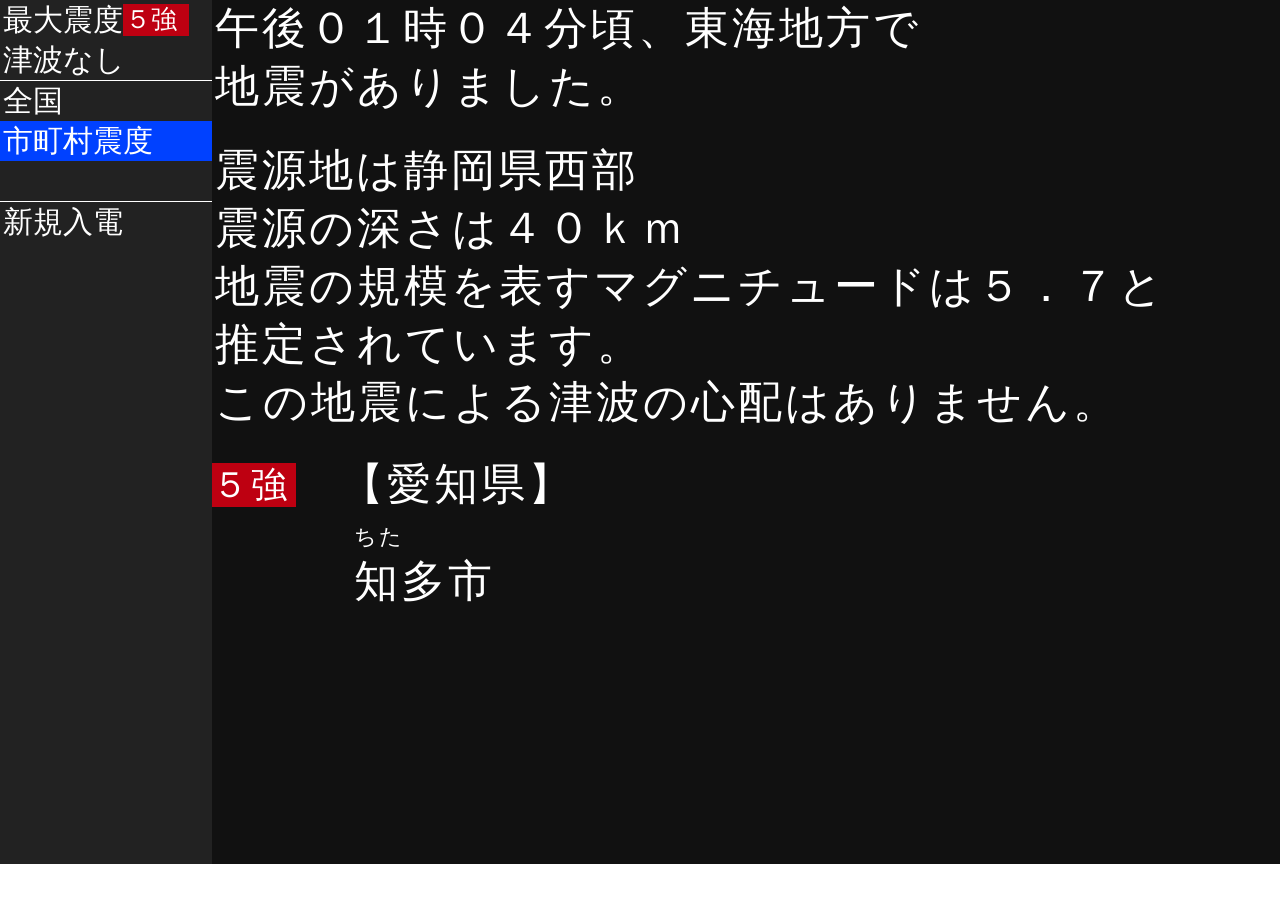
==== script-support/index.html @ 9b8a20b5 "初回コミット" ====
<!DOCTYPE html>
<html lang="ja">
<head>
  <meta charset="UTF-8">
  <meta name="viewport" content="width=device-width, initial-scale=1.0">
  <meta name="robots" content="noindex">
  <title>現行支援システム デザインのみ</title>
  <link rel="stylesheet" href="assets/css/style.css">
  <link rel="stylesheet" href="assets/css/script.css">
  <link rel="stylesheet" href="assets/css/state.css">
</head>
<body>
  <div class="script-container">
    <div class="script-display">
      <div class="script-side">
        <div class="script-side-item script-side-intensity">
          <span class="script-side-intensity-text">最大震度</span>
          <span class="script-side-intensity-value is-intensity-5">５強</span>
        </div>
        <div class="script-side-item">津波なし</div>
        <hr>
        <div class="script-side-item">全国</div>
        <div class="script-side-item script-side-name is-active">市町村震度</div>
        <div class="script-side-item script-side-name"></div>
        <hr>
        <div class="script-side-item">新規入電</div>
      </div>
      <div class="script-main">
        <div class="script-text">午後０１時０４分頃、東海地方で</div>
        <div class="script-text">地震がありました。</div>
        <div class="script-spacer"></div>
        <div class="script-text">震源地は静岡県西部</div>
        <div class="script-text">震源の深さは４０ｋｍ</div>
        <div class="script-text">地震の規模を表すマグニチュードは５．７と</div>
        <div class="script-text">推定されています。</div>
        <div class="script-text">この地震による津波の心配はありません。</div>
        <div class="script-intensity-section">
          <div class="script-intensity-header">
            <div class="script-intensity-header-value is-intensity-5">５強</div>
            <div class="script-intensity-header-name">【愛知県】</div>
          </div>
          <div class="script-intensity-body">
            <div class="script-intensity-box">
              <div class="script-intensity-ruby">ちた</div>
              <div class="script-intensity-name">知多市</div>
            </div>
          </div>
        </div>
      </div>
      <div class="script-counter">
        <div class="script-counter-current">1</div>
        <div class="script-counter-slash">/</div>
        <div class="script-counter-max">1</div>
        <div class="script-counter-icon is-sharp">＃</div>
        <div class="script-counter-icon is-sharp">＃</div>
      </div>
    </div>
  </div>
  <div class="control-container">
    <div class="control-script">
      <div class="control-script-row-head">
        <button class="is-active-yellow">使用宣言</button>
        <button class="is-active-red">全国</button>
        <button disabled>管内</button>
        <button disabled>ローカル</button>
        <button class="is-active-yellow">テスト</button>
      </div>
      <div class="control-script-row">
        <button disabled>
          <span>緊急地震</span>
          <span>速報</span>
        </button>
        <button disabled>震度速報</button>
        <button class="is-active-yellow">市町村震度</button>
        <button disabled>気象・噴火</button>
      </div>
      <div class="control-script-row">
        <button disabled>
          <span>予想津波</span>
          <span>（時刻付き）</span>
        </button>
        <button disabled>
          <span>予想津波</span>
          <span>（北から）</span>
        </button>
        <button disabled>観測津波</button>
        <button disabled>沖合津波</button>
      </div>
      <div class="control-script-foot">
        <button>前ページ</button>
        <button>次ページ</button>
      </div>
    </div>
  </div>
</body>
</html>
---- script-support/assets/css/style.css ----
/* リセット */
*,
*::before,
*::after {
  margin: 0;
  border: 0;
  padding: 0;
  outline: 0;
  box-sizing: border-box;
}

img, 
svg {
  display: block;
  max-width: 100%;
}

button,
input {
  -webkit-appearance: none;
  appearance: none;
  vertical-align: middle;
  color: inherit;
  font: inherit;
  background: transparent;
  border-radius: 0;
  text-align: inherit;
  text-transform: inherit;
}

button {
  cursor: pointer;
  user-select: none;
}

button:disabled {
  cursor: default;
}

/* メイン */
:root {
  --color-display-bg: #111;
  --color-display-surface: #222;
  --color-blue: #0041ff;
  --color-magenta: #c800ff;
  --color-red: #ff2800;
  --color-yellow: #faf500;
  --color-intensity-1: #00B6FF;
  --color-intensity-2: #63D544;
  --color-intensity-3: #F4DB6A;
  --color-intensity-4: #FF6900;
  --color-intensity-5: #BE0011;
  --color-intensity-6: #FFC9DF;
  --color-intensity-7: #BE0011;
  --color-intensity-border-7: #ffff35;
  --script-font-size: 44px;
  --script-text-height: 58px;
}

body,
html {
  overflow: hidden;
  line-height: 1;
}

/* レイアウト */
body{
  display: flex;
  font-family: "BIZ UDGothic";

  > {
    flex-shrink: 0;
  }
}

/* コントロール */
.control-container {
  width: 384px;
  white-space: nowrap;
  font-size: 13px;
  color: #222;
}

.control-script {
  display: flex;
  flex-direction: column;
  gap: 8px;
  padding: 8px;

  button {
    display: flex;
    flex-direction: column;
    justify-content: center;
    align-items: center;
    gap: 2px;
    padding-top: 1px;

    text-align: center;
    border-radius: 4px;
    border: 1px solid #ccc;
    background: linear-gradient(180deg, hsl(0, 0%, 100%) 0, hsl(0, 0%, 92%));

    &.is-active-yellow{
      background-image: linear-gradient(hsl(57, 70%, 78%), hsl(57, 70%, 48%));
    }

    &.is-active-red{
      background-image: linear-gradient(hsl(16, 70%, 84%), hsl(16, 70%, 54%));
    }

    &:disabled {
      background-image: none;
      color: #ccc;
      background-color: #f6f6f6;
    }
  }
}

.control-script-row {
  display: grid;
  grid-template-columns: repeat(4, 89px); 
  grid-template-rows: 46px;
  gap: 4px;
}

.control-script-row-head{
  display: grid;
  grid-template-columns: 89px repeat(4, minmax(0, 1fr));
  grid-template-rows: 46px;
  gap: 4px;
}

.control-script-foot{
  display: flex;
  justify-content: center;
  gap: 89px;

  button {
    width: 89px;
    height: 46px;
  }
}
---- script-support/assets/css/script.css ----
.script-container {
  width: 1536px;
}

.script-display {
  display: grid;
  grid-template-columns: 212px 1fr;
  grid-template-rows: 1fr;
  position: relative;
  width: 1536px;
  height: 864px;
  color: #fff;
  user-select: none;
  background-color: var(--color-display-bg);
}

/* サイド */
.script-side {
  background-color: var(--color-display-surface);

  hr {
    height: 1px;
    background-color: #fff;
  }
}

.script-side-item {
  display: flex;
  align-items: center;
  height: 40px;
  padding-left: 3px;
  font-size: 30px;
}

.script-side-intensity-value {
  display: flex;
  align-items: center;
  width: 66px;  
  height: 32px;
  border: 2px solid transparent;
  font-size: 26px;
}

.script-side-name {
  &.is-active {
    background-color: var(--color-blue);
  }
}

.script-counter {
  display: flex;
  align-items: center;
  bottom: 0;
  right: 8px;
  height: 52px;
  position: absolute;
  font-size: 40px;
}

.script-counter-current {
  width: 52px;
  text-align: right;
}

.script-counter-slash {
  width: 52px;
  text-align: center;
}

.script-counter-max {
  width: 52px;
  text-align: right;
  margin-right: 26px;
}

.script-counter-icon {
  width: 36px;

  &.is-sharp {
    font-size: 34px;
  }
}

/* 原稿 */
.script-main {
  font-size: var(--script-font-size);
  letter-spacing: 3px;
}

.script-text {
  display: flex;
  align-items: center;
  height: var(--script-text-height);
  padding-left: 3px;
}

.script-spacer {
  height: 26px;
}

/* 震度 */
.script-intensity-section {
  margin-top: 24px;
}

.script-intensity-header {
  display: flex;
  align-items: center;
  height: var(--script-text-height);
}

.script-intensity-header-value {
  display: flex;
  align-items: center;
  width: 84px;
  height: var(--script-font-size);
  margin-right: 44px;
  font-size: 36px;
}

.script-intensity-body {
  display: flex;
  gap: 46px;
  padding-left: 142px;
}

.script-intensity-ruby {
  height: 46px;
  padding-top: 12px;
  font-size: 22px;
  letter-spacing: 1.5px;
}

.script-intensity-name {
  height: 72px;
}
---- script-support/assets/css/state.css ----
/* 震度カラー */
.is-intensity-1 {
  color: var(--color-display-bg);
  background-color: var(--color-intensity-1);
}

.is-intensity-2 {
  color: var(--color-display-bg);
  background-color: var(--color-intensity-2);
}

.is-intensity-3 {
  color: var(--color-display-bg);
  background-color: var(--color-intensity-3);
}

.is-intensity-4 {
  color: var(--color-display-bg);
  background-color: var(--color-intensity-4);
}

.is-intensity-5 {
  color: #fff;
  background-color: var(--color-intensity-5);
}

.is-intensity-6 {
  color: var(--color-intensity-5);
  background-color: var(--color-intensity-6);
}

.is-intensity-7 {
  color: #fff;
  background-color: var(--color-intensity-7);
  border-color: var(--color-intensity-border-7);
}
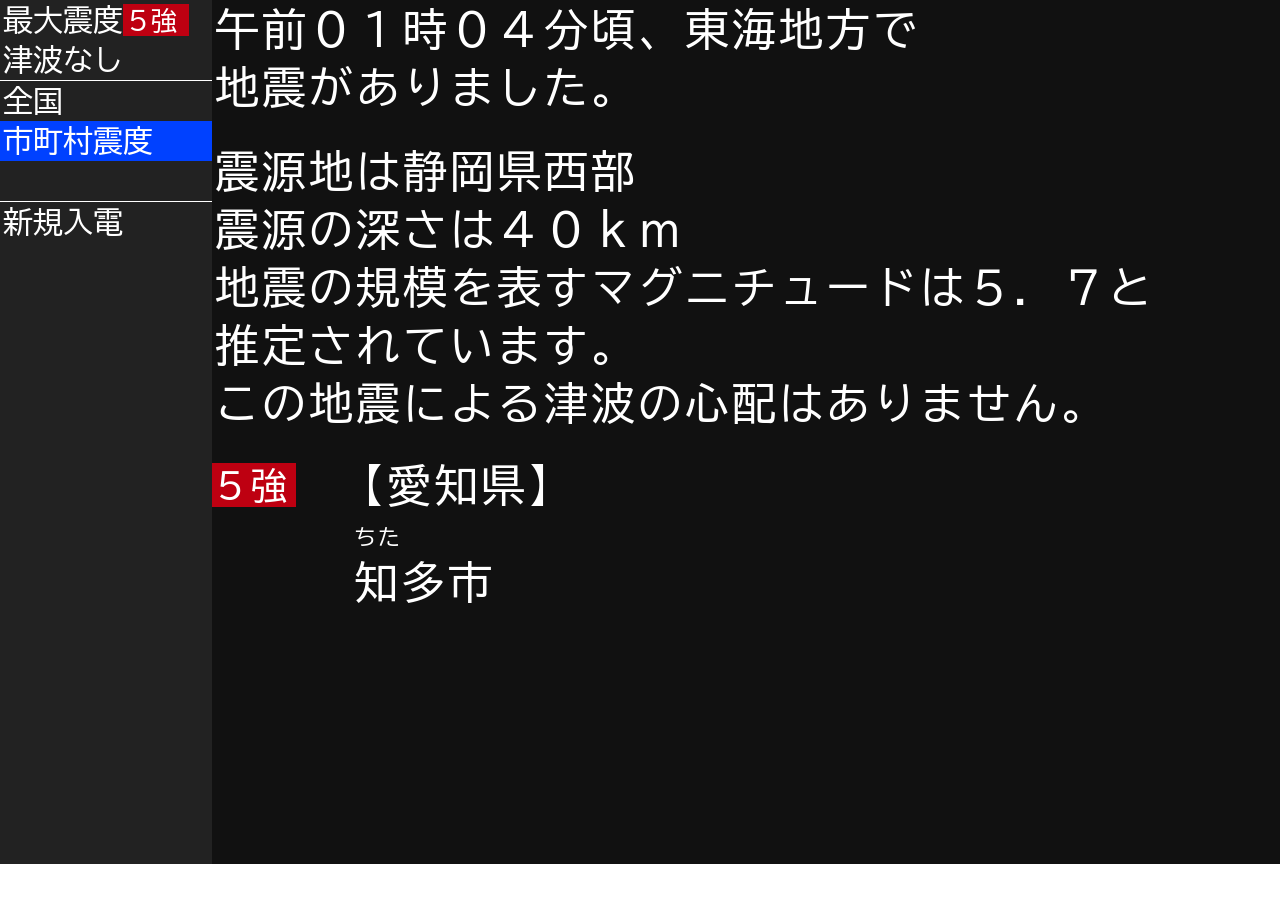
==== commit 0ada3ba6: "誤字を修正" ====
--- a/script-support/index.html
+++ b/script-support/index.html
@@ -26,7 +26,7 @@
         <div class="script-side-item">新規入電</div>
       </div>
       <div class="script-main">
-        <div class="script-text">午後０１時０４分頃、東海地方で</div>
+        <div class="script-text">午前０１時０４分頃、東海地方で</div>
         <div class="script-text">地震がありました。</div>
         <div class="script-spacer"></div>
         <div class="script-text">震源地は静岡県西部</div>
@@ -93,4 +93,4 @@
     </div>
   </div>
 </body>
-</html>+</html>
--- a/script-support/assets/css/style.css
+++ b/script-support/assets/css/style.css
@@ -1,3 +1,4 @@
+@import url('https://fonts.googleapis.com/css2?family=BIZ+UDGothic&display=swap');
 /* リセット */
 *,
 *::before,
@@ -59,7 +60,6 @@
 
 body,
 html {
-  overflow: hidden;
   line-height: 1;
 }
 
@@ -139,4 +139,4 @@
     width: 89px;
     height: 46px;
   }
-}+}
